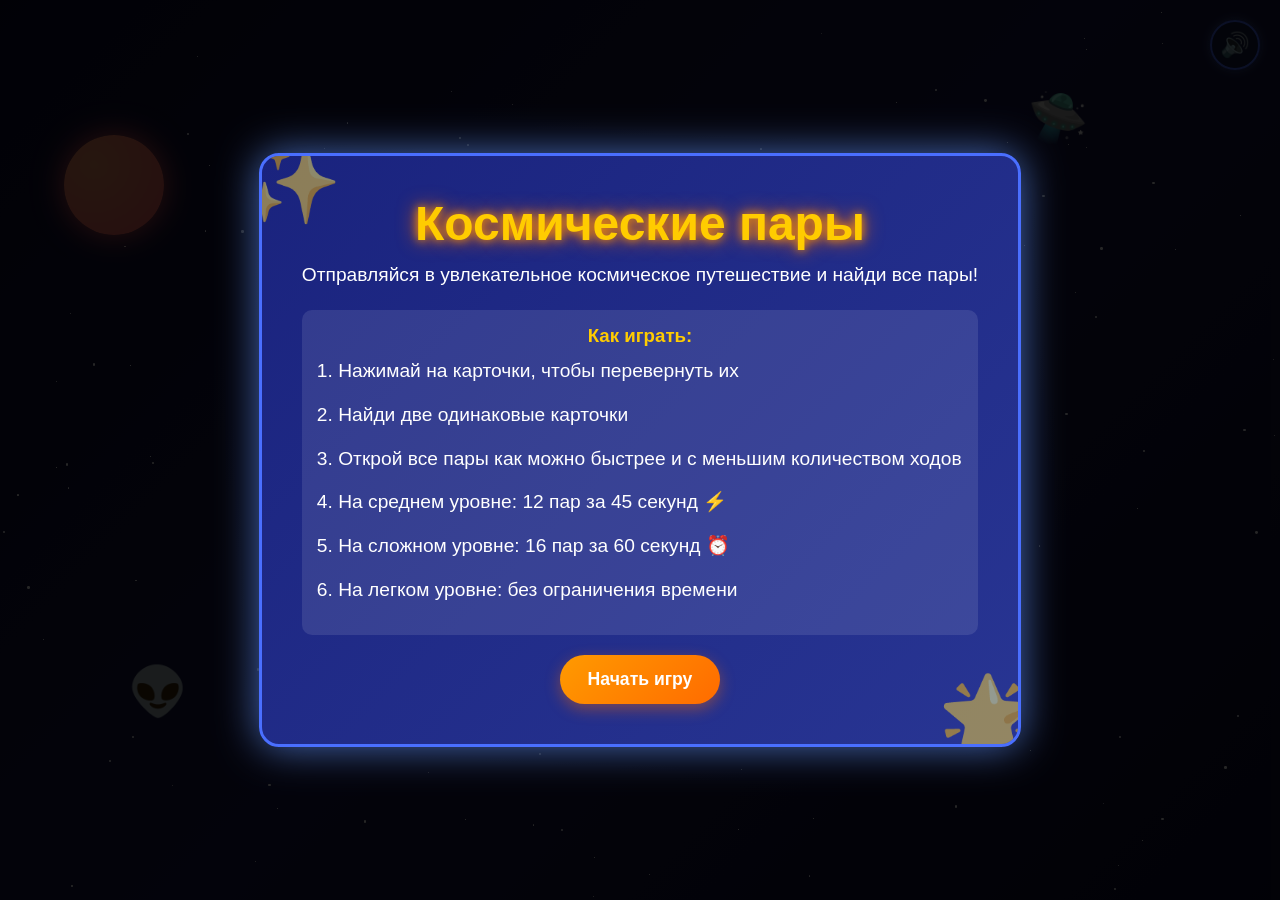
==== hakaton_1/index.html @ 09e32b49 "игра" ====
<!DOCTYPE html>
<html lang="ru">
<head>
    <meta charset="UTF-8">
    <meta name="viewport" content="width=device-width, initial-scale=1.0">
    <title>Космические пары</title>
    <style>
        * {
            margin: 0;
            padding: 0;
            box-sizing: border-box;
            font-family: 'Comic Sans MS', 'Arial Rounded MT Bold', sans-serif;
        }

        body {
            background: linear-gradient(135deg, #0b0b2d 0%, #1a1a4a 50%, #0b0b2d 100%);
            min-height: 100vh;
            display: flex;
            flex-direction: column;
            align-items: center;
            padding: 20px;
            color: white;
            overflow-x: hidden;
        }

        /* Звездный фон */
        .stars {
            position: fixed;
            top: 0;
            left: 0;
            width: 100%;
            height: 100%;
            z-index: -1;
        }

        .star {
            position: absolute;
            background-color: white;
            border-radius: 50%;
        }

        .container {
            max-width: 900px;
            width: 100%;
            text-align: center;
            z-index: 1;
        }

        header {
            margin: 20px 0;
            position: relative;
        }

        h1 {
            font-size: 3rem;
            margin-bottom: 10px;
            color: #ffcc00;
            text-shadow: 0 0 10px #ff9900, 0 0 20px #ff6600;
            animation: glow 2s infinite alternate;
        }

        @keyframes glow {
            from { text-shadow: 0 0 10px #ff9900, 0 0 20px #ff6600; }
            to { text-shadow: 0 0 15px #ffcc00, 0 0 30px #ff9900, 0 0 40px #ff6600; }
        }

        .subtitle {
            font-size: 1.2rem;
            margin-bottom: 20px;
            color: #aadcff;
        }

        .game-info {
            display: flex;
            justify-content: space-around;
            margin-bottom: 25px;
            background: rgba(16, 30, 66, 0.7);
            padding: 15px;
            border-radius: 15px;
            box-shadow: 0 0 20px rgba(100, 150, 255, 0.3);
            border: 2px solid #4a6fff;
        }

        .info-item {
            display: flex;
            flex-direction: column;
            align-items: center;
        }

        .info-label {
            font-size: 1rem;
            color: #aadcff;
            margin-bottom: 5px;
        }

        .info-value {
            font-size: 1.8rem;
            font-weight: bold;
            color: #ffcc00;
            text-shadow: 0 0 5px rgba(255, 204, 0, 0.5);
        }

        .time-warning {
            color: #ff6b6b;
            animation: pulse 1s infinite;
        }

        .time-critical {
            color: #ff0000;
            animation: pulse 0.5s infinite;
        }

        @keyframes pulse {
            0% { opacity: 1; }
            50% { opacity: 0.5; }
            100% { opacity: 1; }
        }

        .game-board {
            display: grid;
            grid-template-columns: repeat(4, 1fr);
            gap: 12px;
            margin: 0 auto 25px;
            perspective: 1000px;
        }

        @media (max-width: 700px) {
            .game-board {
                grid-template-columns: repeat(3, 1fr);
            }
        }

        @media (max-width: 500px) {
            .game-board {
                grid-template-columns: repeat(2, 1fr);
            }
        }

        .card {
            height: 140px;
            position: relative;
            transform-style: preserve-3d;
            transition: transform 0.6s;
            cursor: pointer;
        }

        .card.flipped {
            transform: rotateY(180deg);
        }

        .card.matched .card-front {
            background: linear-gradient(135deg, #2ecc71, #27ae60);
            box-shadow: 0 0 20px #2ecc71;
        }

        .card-front, .card-back {
            position: absolute;
            width: 100%;
            height: 100%;
            backface-visibility: hidden;
            border-radius: 12px;
            display: flex;
            align-items: center;
            justify-content: center;
            box-shadow: 0 5px 15px rgba(0, 0, 0, 0.3);
            transition: all 0.3s;
        }

        .card-front {
            background: linear-gradient(135deg, #3498db, #2980b9);
            transform: rotateY(180deg);
            font-size: 3.5rem;
        }

        .card-back {
            background: linear-gradient(135deg, #ff6b6b, #ee5a52);
            color: white;
            font-size: 2rem;
            overflow: hidden;
        }

        .card-back::before {
            content: "🚀";
            position: absolute;
            font-size: 2.5rem;
            opacity: 0.7;
        }

        .controls {
            margin-top: 20px;
            display: flex;
            gap: 15px;
            justify-content: center;
            flex-wrap: wrap;
        }

        button {
            padding: 14px 28px;
            background: linear-gradient(135deg, #ff9a00, #ff6b00);
            color: white;
            border: none;
            border-radius: 50px;
            font-size: 1.1rem;
            cursor: pointer;
            transition: all 0.3s;
            box-shadow: 0 5px 15px rgba(255, 107, 0, 0.4);
            font-weight: bold;
        }

        button:hover {
            transform: translateY(-3px);
            box-shadow: 0 8px 20px rgba(255, 107, 0, 0.6);
        }

        .difficulty {
            margin: 20px 0;
            display: flex;
            gap: 10px;
            justify-content: center;
            flex-wrap: wrap;
        }

        .difficulty button {
            padding: 10px 20px;
            font-size: 1rem;
            background: linear-gradient(135deg, #4a6fff, #3a5fef);
        }

        .difficulty button.active {
            background: linear-gradient(135deg, #ffcc00, #ff9900);
            box-shadow: 0 0 15px #ffcc00;
        }

        .win-message {
            position: fixed;
            top: 0;
            left: 0;
            width: 100%;
            height: 100%;
            background: rgba(0, 0, 0, 0.85);
            display: flex;
            flex-direction: column;
            align-items: center;
            justify-content: center;
            z-index: 100;
            opacity: 0;
            pointer-events: none;
            transition: opacity 0.5s;
        }

        .win-message.show {
            opacity: 1;
            pointer-events: all;
        }

        .lose-message {
            position: fixed;
            top: 0;
            left: 0;
            width: 100%;
            height: 100%;
            background: rgba(0, 0, 0, 0.85);
            display: flex;
            flex-direction: column;
            align-items: center;
            justify-content: center;
            z-index: 100;
            opacity: 0;
            pointer-events: none;
            transition: opacity 0.5s;
        }

        .lose-message.show {
            opacity: 1;
            pointer-events: all;
        }

        .win-content, .lose-content {
            background: linear-gradient(135deg, #1a237e, #283593);
            padding: 40px;
            border-radius: 20px;
            text-align: center;
            color: white;
            max-width: 90%;
            box-shadow: 0 0 40px rgba(100, 150, 255, 0.7);
            border: 3px solid #4a6fff;
            position: relative;
            overflow: hidden;
        }

        .win-content::before, .lose-content::before {
            content: "✨";
            position: absolute;
            font-size: 5rem;
            top: -20px;
            left: -20px;
            opacity: 0.5;
        }

        .win-content::after, .lose-content::after {
            content: "🌟";
            position: absolute;
            font-size: 5rem;
            bottom: -20px;
            right: -20px;
            opacity: 0.5;
        }

        .lose-content {
            border: 3px solid #ff6b6b;
        }

        .lose-content::before {
            content: "💥";
        }

        .lose-content::after {
            content: "😵";
        }

        .win-content h2, .lose-content h2 {
            margin-bottom: 20px;
            color: #ffcc00;
            font-size: 2.5rem;
            text-shadow: 0 0 10px rgba(255, 204, 0, 0.7);
        }

        .lose-content h2 {
            color: #ff6b6b;
        }

        .win-content p, .lose-content p {
            margin-bottom: 25px;
            font-size: 1.3rem;
            line-height: 1.5;
        }

        .rocket {
            position: fixed;
            bottom: -100px;
            right: 10%;
            font-size: 4rem;
            transform: rotate(45deg);
            z-index: 0;
            animation: fly 15s linear infinite;
        }

        @keyframes fly {
            0% {
                bottom: -100px;
                right: 10%;
                transform: rotate(45deg);
            }
            25% {
                bottom: 30%;
                right: 80%;
                transform: rotate(90deg);
            }
            50% {
                bottom: 80%;
                right: 50%;
                transform: rotate(180deg);
            }
            75% {
                bottom: 50%;
                right: 10%;
                transform: rotate(270deg);
            }
            100% {
                bottom: -100px;
                right: 10%;
                transform: rotate(405deg);
            }
        }

        .planet {
            position: fixed;
            top: 15%;
            left: 5%;
            width: 100px;
            height: 100px;
            background: radial-gradient(circle at 30% 30%, #ff9966, #ff5e62);
            border-radius: 50%;
            box-shadow: 0 0 30px #ff5e62;
            z-index: 0;
        }

        .alien {
            position: fixed;
            bottom: 20%;
            left: 10%;
            font-size: 3rem;
            z-index: 0;
            animation: float 4s ease-in-out infinite;
        }

        @keyframes float {
            0%, 100% { transform: translateY(0); }
            50% { transform: translateY(-20px); }
        }

        .ufo {
            position: fixed;
            top: 10%;
            right: 15%;
            font-size: 3rem;
            z-index: 0;
            animation: hover 5s ease-in-out infinite;
        }

        @keyframes hover {
            0%, 100% { transform: translateX(0) translateY(0); }
            25% { transform: translateX(10px) translateY(-10px); }
            50% { transform: translateX(0) translateY(-20px); }
            75% { transform: translateX(-10px) translateY(-10px); }
        }
        
        /* Начальный экран */
        .start-screen {
            position: fixed;
            top: 0;
            left: 0;
            width: 100%;
            height: 100%;
            background: rgba(0, 0, 0, 0.85);
            display: flex;
            flex-direction: column;
            align-items: center;
            justify-content: center;
            z-index: 100;
            transition: opacity 0.5s;
        }

        .start-content {
            background: linear-gradient(135deg, #1a237e, #283593);
            padding: 40px;
            border-radius: 20px;
            text-align: center;
            color: white;
            max-width: 90%;
            box-shadow: 0 0 40px rgba(100, 150, 255, 0.7);
            border: 3px solid #4a6fff;
            position: relative;
            overflow: hidden;
        }

        .start-content::before {
            content: "✨";
            position: absolute;
            font-size: 5rem;
            top: -20px;
            left: -20px;
            opacity: 0.5;
        }

        .start-content::after {
            content: "🌟";
            position: absolute;
            font-size: 5rem;
            bottom: -20px;
            right: -20px;
            opacity: 0.5;
        }

        .start-content h2 {
            margin-bottom: 20px;
            color: #ffcc00;
            font-size: 2.5rem;
            text-shadow: 0 0 10px rgba(255, 204, 0, 0.7);
        }

        .start-content p {
            margin-bottom: 15px;
            font-size: 1.2rem;
            line-height: 1.5;
            text-align: left;
        }

        .instructions {
            margin: 20px 0;
            text-align: left;
            background: rgba(255, 255, 255, 0.1);
            padding: 15px;
            border-radius: 10px;
        }

        .instructions h3 {
            color: #ffcc00;
            margin-bottom: 10px;
            text-align: center;
        }
        
        /* Кнопка звука */
        .sound-toggle {
            position: fixed;
            top: 20px;
            right: 20px;
            background: rgba(16, 30, 66, 0.7);
            border: 2px solid #4a6fff;
            border-radius: 50%;
            width: 50px;
            height: 50px;
            display: flex;
            align-items: center;
            justify-content: center;
            cursor: pointer;
            z-index: 10;
            font-size: 1.5rem;
            color: #ffcc00;
            box-shadow: 0 0 10px rgba(100, 150, 255, 0.5);
        }
        
        .sound-toggle:hover {
            transform: scale(1.1);
        }

        .time-limit-info {
            background: rgba(255, 107, 107, 0.2);
            padding: 10px;
            border-radius: 10px;
            margin: 10px 0;
            border: 2px solid #ff6b6b;
        }

        .progress-bar {
            width: 100%;
            height: 10px;
            background: rgba(255, 255, 255, 0.2);
            border-radius: 5px;
            margin: 10px 0;
            overflow: hidden;
        }

        .progress-fill {
            height: 100%;
            background: linear-gradient(90deg, #2ecc71, #27ae60);
            border-radius: 5px;
            transition: width 0.3s;
        }

        .progress-warning {
            background: linear-gradient(90deg, #ffcc00, #ff9900);
        }

        .progress-critical {
            background: linear-gradient(90deg, #ff6b6b, #ff0000);
        }
    </style>
</head>
<body>
    <div class="stars" id="stars"></div>
    
    <div class="planet"></div>
    <div class="alien">👽</div>
    <div class="ufo">🛸</div>
    <div class="rocket">🚀</div>
    
    <!-- Кнопка переключения звука -->
    <div class="sound-toggle" id="sound-toggle">
        🔊
    </div>
    
    <!-- Начальный экран -->
    <div class="start-screen" id="start-screen">
        <div class="start-content">
            <h1>Космические пары</h1>
            <p>Отправляйся в увлекательное космическое путешествие и найди все пары!</p>
            
            <div class="instructions">
                <h3>Как играть:</h3>
                <p>1. Нажимай на карточки, чтобы перевернуть их</p>
                <p>2. Найди две одинаковые карточки</p>
                <p>3. Открой все пары как можно быстрее и с меньшим количеством ходов</p>
                <p>4. На среднем уровне: 12 пар за 45 секунд ⚡</p>
                <p>5. На сложном уровне: 16 пар за 60 секунд ⏰</p>
                <p>6. На легком уровне: без ограничения времени</p>
            </div>
            
            <button id="start-game">Начать игру</button>
        </div>
    </div>
    
    <div class="container" id="game-container" style="display: none;">
        <header>
            <h1>Космические пары</h1>
            <p class="subtitle">Найди одинаковые космические объекты!</p>
        </header>
        
        <div class="game-info">
            <div class="info-item">
                <span class="info-label">Ходы</span>
                <span class="info-value" id="moves">0</span>
            </div>
            <div class="info-item">
                <span class="info-label">Осталось пар</span>
                <span class="info-value" id="pairs-left">8</span>
            </div>
            <div class="info-item">
                <span class="info-label">Время</span>
                <span class="info-value" id="timer">0</span>
            </div>
        </div>

        <div class="time-limit-info" id="time-limit-info" style="display: none;">
            <p id="time-limit-text">⏰ Ограничение времени: <strong id="time-limit">0</strong> секунд</p>
            <div class="progress-bar">
                <div class="progress-fill" id="progress-fill" style="width: 100%"></div>
            </div>
        </div>
        
        <div class="difficulty">
            <button id="easy" class="active">Легко (8 пар)</button>
            <button id="medium">Средне (12 пар) ⚡ 45с</button>
            <button id="hard">Сложно (16 пар) ⏰ 60с</button>
        </div>
        
        <div class="game-board" id="game-board"></div>
        
        <div class="controls">
            <button id="restart">Новая игра</button>
        </div>
    </div>
    
    <div class="win-message" id="win-message">
        <div class="win-content">
            <h2>Поздравляем, космонавт! 🎉</h2>
            <p>Ты нашёл все космические пары!</p>
            <p>За <span id="final-moves">0</span> ходов и <span id="final-time">0</span> секунд!</p>
            <p>Ты настоящий герой галактики! 👨‍🚀👩‍🚀</p>
            <button id="play-again">Играть снова</button>
        </div>
    </div>

    <div class="lose-message" id="lose-message">
        <div class="lose-content">
            <h2>Время вышло! 💥</h2>
            <p>Ты не успел найти все пары за отведенное время.</p>
            <p>Найденных пар: <span id="found-pairs">0</span> из <span id="total-pairs">12</span></p>
            <p>Попробуй еще раз - у тебя обязательно получится! 🚀</p>
            <button id="try-again">Попробовать снова</button>
        </div>
    </div>

    <script>
        document.addEventListener('DOMContentLoaded', () => {
            // Создание звездного фона
            function createStars() {
                const starsContainer = document.getElementById('stars');
                const starCount = 150;
                
                for (let i = 0; i < starCount; i++) {
                    const star = document.createElement('div');
                    star.className = 'star';
                    
                    const size = Math.random() * 3;
                    star.style.width = `${size}px`;
                    star.style.height = `${size}px`;
                    
                    star.style.left = `${Math.random() * 100}%`;
                    star.style.top = `${Math.random() * 100}%`;
                    
                    star.style.animation = `twinkle ${Math.random() * 5 + 3}s infinite alternate`;
                    
                    starsContainer.appendChild(star);
                }
                
                // Добавляем стили для мерцания звезд
                const style = document.createElement('style');
                style.textContent = `
                    @keyframes twinkle {
                        0% { opacity: 0.2; }
                        100% { opacity: 1; }
                    }
                `;
                document.head.appendChild(style);
            }
            
            // Элементы DOM
            const startScreen = document.getElementById('start-screen');
            const gameContainer = document.getElementById('game-container');
            const startButton = document.getElementById('start-game');
            const gameBoard = document.getElementById('game-board');
            const movesDisplay = document.getElementById('moves');
            const pairsLeftDisplay = document.getElementById('pairs-left');
            const timerDisplay = document.getElementById('timer');
            const restartButton = document.getElementById('restart');
            const winMessage = document.getElementById('win-message');
            const loseMessage = document.getElementById('lose-message');
            const finalMoves = document.getElementById('final-moves');
            const finalTime = document.getElementById('final-time');
            const playAgainButton = document.getElementById('play-again');
            const tryAgainButton = document.getElementById('try-again');
            const foundPairs = document.getElementById('found-pairs');
            const totalPairs = document.getElementById('total-pairs');
            const difficultyButtons = document.querySelectorAll('.difficulty button');
            const soundToggle = document.getElementById('sound-toggle');
            const timeLimitInfo = document.getElementById('time-limit-info');
            const timeLimitText = document.getElementById('time-limit-text');
            const timeLimitDisplay = document.getElementById('time-limit');
            const progressFill = document.getElementById('progress-fill');
            
            // Переменные игры
            let cards = [];
            let flippedCards = [];
            let moves = 0;
            let pairsFound = 0;
            let totalPairsCount = 8;
            let timer = 0;
            let timerInterval;
            let gameStarted = false;
            let soundEnabled = true;
            let timeLimit = 0; // 0 - без ограничения, >0 - ограничение в секундах
            let currentDifficulty = 'easy';
            
            // Космические эмодзи для карточек
            const symbols = ['🚀', '🛸', '👽', '🌍', '🌕', '⭐', '🪐', '☄️', '👨‍🚀', '👩‍🚀', '🔭', '🛰️', '💫', '🌌', '🪙', '⚡'];
            
            // Создание звуков
            function createAudioContext() {
                const AudioContext = window.AudioContext || window.webkitAudioContext;
                return new AudioContext();
            }
            
            // Функция для создания звуков
            function playSound(frequency, duration, type = 'sine') {
                if (!soundEnabled) return;
                
                try {
                    const audioCtx = createAudioContext();
                    const oscillator = audioCtx.createOscillator();
                    const gainNode = audioCtx.createGain();
                    
                    oscillator.connect(gainNode);
                    gainNode.connect(audioCtx.destination);
                    
                    oscillator.frequency.value = frequency;
                    oscillator.type = type;
                    
                    gainNode.gain.setValueAtTime(0.3, audioCtx.currentTime);
                    gainNode.gain.exponentialRampToValueAtTime(0.01, audioCtx.currentTime + duration);
                    
                    oscillator.start(audioCtx.currentTime);
                    oscillator.stop(audioCtx.currentTime + duration);
                } catch (e) {
                    console.log('Аудио не поддерживается');
                }
            }
            
            // Звуки для различных событий
            function playFlipSound() {
                playSound(523.25, 0.3, 'sine'); // Нота C
            }
            
            function playMatchSound() {
                playSound(659.25, 0.5, 'square'); // Нота E
                setTimeout(() => playSound(783.99, 0.3, 'square'), 200); // Нота G
            }
            
            function playWinSound() {
                const notes = [523.25, 659.25, 783.99, 1046.50]; // C, E, G, C
                notes.forEach((note, index) => {
                    setTimeout(() => playSound(note, 0.4, 'sine'), index * 200);
                });
            }
            
            function playLoseSound() {
                const notes = [523.25, 493.88, 440.00, 392.00]; // C, B, A, G
                notes.forEach((note, index) => {
                    setTimeout(() => playSound(note, 0.3, 'sawtooth'), index * 150);
                });
            }
            
            function playButtonSound() {
                playSound(392.00, 0.2, 'triangle'); // Нота G
            }
            
            function playTimeWarningSound() {
                playSound(220.00, 0.5, 'sawtooth'); // Низкая нота A
            }
            
            function playCriticalTimeSound() {
                playSound(165.00, 0.3, 'square'); // Очень низкая нота E
                setTimeout(() => playSound(130.81, 0.3, 'square'), 150); // Нота C
            }
            
            // Инициализация игры
            function initGame() {
                // Очистка игрового поля
                gameBoard.innerHTML = '';
                cards = [];
                flippedCards = [];
                moves = 0;
                pairsFound = 0;
                timer = 0;
                gameStarted = false;
                
                // Обновление отображения
                movesDisplay.textContent = moves;
                pairsLeftDisplay.textContent = totalPairsCount;
                timerDisplay.textContent = timer;
                timerDisplay.className = 'info-value';
                progressFill.className = 'progress-fill';
                
                // Остановка таймера
                clearInterval(timerInterval);
                
                // Скрытие сообщений
                winMessage.classList.remove('show');
                loseMessage.classList.remove('show');
                
                // Настройка ограничения времени для разных уровней
                if (currentDifficulty === 'medium') {
                    timeLimit = 45; // 45 секунд на среднем уровне
                    timeLimitInfo.style.display = 'block';
                    timeLimitDisplay.textContent = timeLimit;
                    timeLimitText.innerHTML = '⚡ На среднем уровне: <strong>45 секунд</strong>';
                    progressFill.style.width = '100%';
                } else if (currentDifficulty === 'hard') {
                    timeLimit = 60; // 60 секунд на сложном уровне
                    timeLimitInfo.style.display = 'block';
                    timeLimitDisplay.textContent = timeLimit;
                    timeLimitText.innerHTML = '⏰ На сложном уровне: <strong>60 секунд</strong>';
                    progressFill.style.width = '100%';
                } else {
                    timeLimit = 0; // Без ограничения на легком уровне
                    timeLimitInfo.style.display = 'none';
                }
                
                // Создание карточек
                const selectedSymbols = symbols.slice(0, totalPairsCount);
                const cardValues = [...selectedSymbols, ...selectedSymbols];
                
                // Перемешивание карточек
                shuffleArray(cardValues);
                
                // Создание сетки карточек
                const columns = Math.min(totalPairsCount, 4);
                gameBoard.style.gridTemplateColumns = `repeat(${columns}, 1fr)`;
                
                // Создание карточек
                cardValues.forEach((value, index) => {
                    const card = document.createElement('div');
                    card.className = 'card';
                    card.dataset.value = value;
                    card.dataset.index = index;
                    
                    const cardFront = document.createElement('div');
                    cardFront.className = 'card-front';
                    cardFront.textContent = value;
                    
                    const cardBack = document.createElement('div');
                    cardBack.className = 'card-back';
                    
                    card.appendChild(cardFront);
                    card.appendChild(cardBack);
                    
                    card.addEventListener('click', flipCard);
                    gameBoard.appendChild(card);
                    
                    cards.push(card);
                });
            }
            
            // Перемешивание массива
            function shuffleArray(array) {
                for (let i = array.length - 1; i > 0; i--) {
                    const j = Math.floor(Math.random() * (i + 1));
                    [array[i], array[j]] = [array[j], array[i]];
                }
                return array;
            }
            
            // Переворот карточки
            function flipCard() {
                // Если игра не начата, запускаем таймер
                if (!gameStarted) {
                    startTimer();
                    gameStarted = true;
                }
                
                // Если уже перевернуто 2 карточки или эта карточка уже перевернута
                if (flippedCards.length === 2 || this.classList.contains('flipped') || this.classList.contains('matched')) {
                    return;
                }
                
                // Воспроизводим звук переворота
                playFlipSound();
                
                // Переворачиваем карточку
                this.classList.add('flipped');
                flippedCards.push(this);
                
                // Если перевернуто 2 карточки, проверяем на совпадение
                if (flippedCards.length === 2) {
                    moves++;
                    movesDisplay.textContent = moves;
                    
                    checkForMatch();
                }
            }
            
            // Проверка на совпадение
            function checkForMatch() {
                const [card1, card2] = flippedCards;
                const isMatch = card1.dataset.value === card2.dataset.value;
                
                if (isMatch) {
                    card1.classList.add('matched');
                    card2.classList.add('matched');
                    pairsFound++;
                    pairsLeftDisplay.textContent = totalPairsCount - pairsFound;
                    
                    // Воспроизводим звук совпадения
                    playMatchSound();
                    
                    // Добавляем эффект при нахождении пары
                    createConfetti();
                    
                    // Проверка на победу
                    if (pairsFound === totalPairsCount) {
                        endGame(true);
                    }
                    
                    flippedCards = [];
                } else {
                    setTimeout(() => {
                        card1.classList.remove('flipped');
                        card2.classList.remove('flipped');
                        flippedCards = [];
                    }, 1000);
                }
            }
            
            // Запуск таймера
            function startTimer() {
                clearInterval(timerInterval);
                timerInterval = setInterval(() => {
                    timer++;
                    timerDisplay.textContent = timer;
                    
                    // Обновление прогресс-бара
                    if (timeLimit > 0) {
                        const timeLeft = timeLimit - timer;
                        const progress = (timeLeft / timeLimit) * 100;
                        progressFill.style.width = `${progress}%`;
                        
                        // Изменение цвета прогресс-бара
                        if (progress <= 25) {
                            progressFill.className = 'progress-fill progress-critical';
                        } else if (progress <= 50) {
                            progressFill.className = 'progress-fill progress-warning';
                        }
                    }
                    
                    // Проверка ограничения времени
                    if (timeLimit > 0 && timer >= timeLimit) {
                        endGame(false);
                    }
                    
                    // Предупреждение за 10 секунд до конца
                    if (timeLimit > 0 && timer === timeLimit - 10) {
                        timerDisplay.classList.add('time-warning');
                        playTimeWarningSound();
                    }
                    
                    // Критическое предупреждение за 5 секунд до конца
                    if (timeLimit > 0 && timer === timeLimit - 5) {
                        timerDisplay.classList.remove('time-warning');
                        timerDisplay.classList.add('time-critical');
                        playCriticalTimeSound();
                    }
                }, 1000);
            }
            
            // Завершение игры
            function endGame(isWin) {
                clearInterval(timerInterval);
                
                if (isWin) {
                    // Воспроизводим звук победы
                    playWinSound();
                    
                    // Показ сообщения о победе
                    finalMoves.textContent = moves;
                    finalTime.textContent = timer;
                    setTimeout(() => {
                        winMessage.classList.add('show');
                    }, 800);
                } else {
                    // Воспроизводим звук поражения
                    playLoseSound();
                    
                    // Показ сообщения о поражении
                    foundPairs.textContent = pairsFound;
                    totalPairs.textContent = totalPairsCount;
                    setTimeout(() => {
                        loseMessage.classList.add('show');
                    }, 800);
                }
            }
            
            // Установка сложности
            function setDifficulty(level) {
                difficultyButtons.forEach(btn => btn.classList.remove('active'));
                event.target.classList.add('active');
                currentDifficulty = level;
                
                if (level === 'easy') {
                    totalPairsCount = 8;
                } else if (level === 'medium') {
                    totalPairsCount = 12;
                } else if (level === 'hard') {
                    totalPairsCount = 16;
                }
                
                initGame();
            }
            
            // Создание конфетти при нахождении пары
            function createConfetti() {
                for (let i = 0; i < 20; i++) {
                    const confetti = document.createElement('div');
                    confetti.innerHTML = ['⭐', '✨', '🌟', '💫'][Math.floor(Math.random() * 4)];
                    confetti.style.position = 'fixed';
                    confetti.style.fontSize = (Math.random() * 20 + 10) + 'px';
                    confetti.style.left = Math.random() * 100 + 'vw';
                    confetti.style.top = '-50px';
                    confetti.style.zIndex = '9999';
                    confetti.style.animation = `fall ${Math.random() * 3 + 2}s linear forwards`;
                    
                    document.body.appendChild(confetti);
                    
                    // Удаляем конфетти после анимации
                    setTimeout(() => {
                        confetti.remove();
                    }, 5000);
                }
                
                // Добавляем стили для падения конфетти
                if (!document.getElementById('confetti-style')) {
                    const style = document.createElement('style');
                    style.id = 'confetti-style';
                    style.textContent = `
                        @keyframes fall {
                            to {
                                transform: translateY(100vh) rotate(${Math.random() * 360}deg);
                            }
                        }
                    `;
                    document.head.appendChild(style);
                }
            }
            
            // Функция запуска игры
            function startGame() {
                playButtonSound();
                startScreen.style.display = 'none';
                gameContainer.style.display = 'block';
                initGame();
            }
            
            // Переключение звука
            function toggleSound() {
                soundEnabled = !soundEnabled;
                soundToggle.textContent = soundEnabled ? '🔊' : '🔈';
                playButtonSound();
            }
            
            // Обработчики событий
            startButton.addEventListener('click', startGame);
            restartButton.addEventListener('click', () => {
                playButtonSound();
                initGame();
            });
            playAgainButton.addEventListener('click', () => {
                playButtonSound();
                winMessage.classList.remove('show');
                initGame();
            });
            tryAgainButton.addEventListener('click', () => {
                playButtonSound();
                loseMessage.classList.remove('show');
                initGame();
            });
            soundToggle.addEventListener('click', toggleSound);
            
            difficultyButtons.forEach(button => {
                button.addEventListener('click', (event) => {
                    playButtonSound();
                    setDifficulty(event.target.id);
                });
            });
            
            // Начальная инициализация
            createStars();
        });
    </script>
</body>
</html>
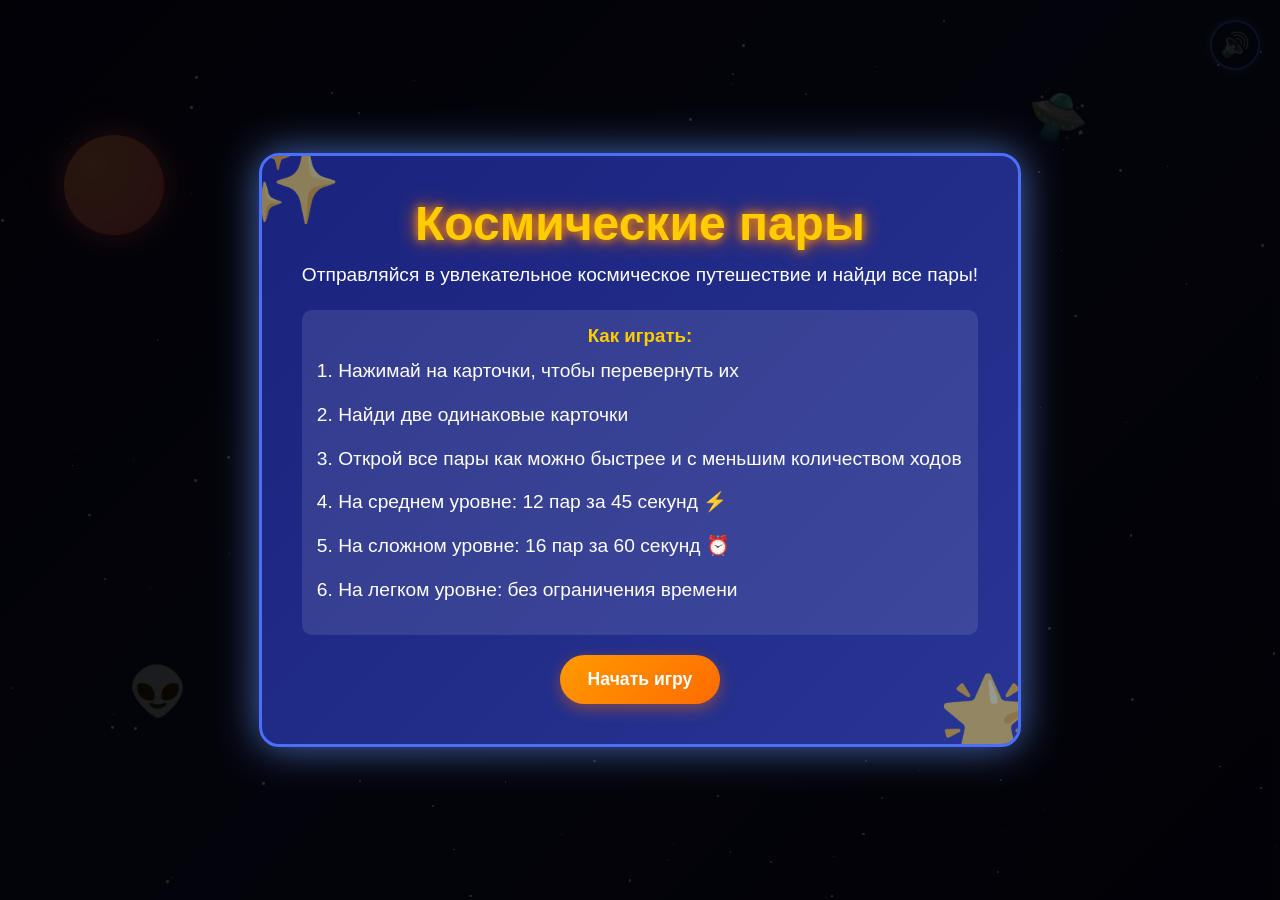
==== commit 25a2b86c: "игра обноввил" ====
--- a/hakaton_1/index.html
+++ b/hakaton_1/index.html
@@ -145,6 +145,10 @@
         }
 
         .card.flipped {
+            transform: rotateY(180deg);
+        }
+
+        .card.matched {
             transform: rotateY(180deg);
         }
 
@@ -544,6 +548,48 @@
 
         .progress-critical {
             background: linear-gradient(90deg, #ff6b6b, #ff0000);
+        }
+
+        /* Стили для изображения NASA */
+        .nasa-container {
+            margin: 20px 0;
+            padding: 15px;
+            background: rgba(255, 255, 255, 0.1);
+            border-radius: 10px;
+            border: 1px solid #4a6fff;
+        }
+
+        .nasa-title {
+            font-size: 1.3rem;
+            font-weight: bold;
+            margin-bottom: 10px;
+            color: #ffcc00;
+        }
+
+        .nasa-image {
+            max-width: 100%;
+            max-height: 300px;
+            border-radius: 8px;
+            margin: 10px 0;
+            box-shadow: 0 0 15px rgba(255, 255, 255, 0.3);
+        }
+
+        .nasa-explanation {
+            font-size: 1rem;
+            line-height: 1.4;
+            text-align: left;
+            max-height: 200px;
+            overflow-y: auto;
+            padding: 10px;
+            background: rgba(0, 0, 0, 0.3);
+            border-radius: 8px;
+        }
+
+        .nasa-copyright {
+            font-size: 0.9rem;
+            margin-top: 10px;
+            color: #aadcff;
+            font-style: italic;
         }
     </style>
 </head>
@@ -627,6 +673,15 @@
             <p>Ты нашёл все космические пары!</p>
             <p>За <span id="final-moves">0</span> ходов и <span id="final-time">0</span> секунд!</p>
             <p>Ты настоящий герой галактики! 👨‍🚀👩‍🚀</p>
+            
+            <!-- Контейнер для данных NASA -->
+            <div class="nasa-container">
+                <div class="nasa-title" id="nasa-win-title">Астрономическая картинка дня от NASA</div>
+                <img class="nasa-image" id="nasa-win-image" src="" alt="Astronomy Picture of the Day">
+                <div class="nasa-explanation" id="nasa-win-explanation"></div>
+                <div class="nasa-copyright" id="nasa-win-copyright"></div>
+            </div>
+            
             <button id="play-again">Играть снова</button>
         </div>
     </div>
@@ -635,8 +690,16 @@
         <div class="lose-content">
             <h2>Время вышло! 💥</h2>
             <p>Ты не успел найти все пары за отведенное время.</p>
-            <p>Найденных пар: <span id="found-pairs">0</span> из <span id="total-pairs">12</span></p>
             <p>Попробуй еще раз - у тебя обязательно получится! 🚀</p>
+            
+            <!-- Контейнер для данных NASA -->
+            <div class="nasa-container">
+                <div class="nasa-title" id="nasa-lose-title">Астрономическая картинка дня от NASA</div>
+                <img class="nasa-image" id="nasa-lose-image" src="" alt="Astronomy Picture of the Day">
+                <div class="nasa-explanation" id="nasa-lose-explanation"></div>
+                <div class="nasa-copyright" id="nasa-lose-copyright"></div>
+            </div>
+            
             <button id="try-again">Попробовать снова</button>
         </div>
     </div>
@@ -690,14 +753,23 @@
             const finalTime = document.getElementById('final-time');
             const playAgainButton = document.getElementById('play-again');
             const tryAgainButton = document.getElementById('try-again');
-            const foundPairs = document.getElementById('found-pairs');
-            const totalPairs = document.getElementById('total-pairs');
             const difficultyButtons = document.querySelectorAll('.difficulty button');
             const soundToggle = document.getElementById('sound-toggle');
             const timeLimitInfo = document.getElementById('time-limit-info');
             const timeLimitText = document.getElementById('time-limit-text');
             const timeLimitDisplay = document.getElementById('time-limit');
             const progressFill = document.getElementById('progress-fill');
+            
+            // Элементы для данных NASA
+            const nasaWinTitle = document.getElementById('nasa-win-title');
+            const nasaWinImage = document.getElementById('nasa-win-image');
+            const nasaWinExplanation = document.getElementById('nasa-win-explanation');
+            const nasaWinCopyright = document.getElementById('nasa-win-copyright');
+            
+            const nasaLoseTitle = document.getElementById('nasa-lose-title');
+            const nasaLoseImage = document.getElementById('nasa-lose-image');
+            const nasaLoseExplanation = document.getElementById('nasa-lose-explanation');
+            const nasaLoseCopyright = document.getElementById('nasa-lose-copyright');
             
             // Переменные игры
             let cards = [];
@@ -781,6 +853,55 @@
             function playCriticalTimeSound() {
                 playSound(165.00, 0.3, 'square'); // Очень низкая нота E
                 setTimeout(() => playSound(130.81, 0.3, 'square'), 150); // Нота C
+            }
+            
+            // Функция для получения данных NASA
+            async function fetchNasaData() {
+                try {
+                    // Используем демо-ключ для получения данных NASA
+                    const response = await fetch('https://api.nasa.gov/planetary/apod?api_key=EkuzuOtcS9SiwxJTALc8dNazUQmlIhqus8RjO71n');
+                    if (!response.ok) {
+                        throw new Error('Ошибка получения данных NASA');
+                    }
+                    const data = await response.json();
+                    return data;
+                } catch (error) {
+                    console.error('Ошибка при получении данных NASA:', error);
+                    // Возвращаем данные по умолчанию в случае ошибки
+                    return {
+                        title: "Astronomy Picture of the Day",
+                        url: "https://apod.nasa.gov/apod/image/2510/WitchBroom_Meyers_1080.jpg",
+                        explanation: "Ten thousand years ago, before the dawn of recorded human history, a new light would suddenly have appeared in the night sky and faded after a few weeks. Today we know this light was from a supernova, or exploding star, and record the expanding debris cloud as the Veil Nebula, a supernova remnant. This sharp telescopic view is centered on a western segment of the Veil Nebula cataloged as NGC 6960 but less formally known as the Witch's Broom Nebula. Blasted out in the cataclysmic explosion, an interstellar shock wave plows through space sweeping up and exciting interstellar material. Imaged with narrow band filters, the glowing filaments are like long ripples in a sheet seen almost edge on, remarkably well separated into atomic hydrogen (red) and oxygen (blue-green) gas. The complete supernova remnant lies about 1400 light-years away towards the constellation Cygnus. This Witch's Broom actually spans about 35 light-years. The bright star in the frame is 52 Cygni, visible with the unaided eye from a dark location but unrelated to the ancient supernova remnant.",
+                        copyright: "Brian Meyers"
+                    };
+                }
+            }
+            
+            // Функция для отображения данных NASA в сообщениях
+            async function displayNasaData() {
+                const nasaData = await fetchNasaData();
+                
+                // Обновляем элементы с данными NASA для сообщения о победе
+                nasaWinTitle.textContent = nasaData.title;
+                nasaWinImage.src = nasaData.url;
+                nasaWinImage.alt = nasaData.title;
+                nasaWinExplanation.textContent = nasaData.explanation;
+                if (nasaData.copyright) {
+                    nasaWinCopyright.textContent = `© ${nasaData.copyright}`;
+                } else {
+                    nasaWinCopyright.textContent = '';
+                }
+                
+                // Обновляем элементы с данными NASA для сообщения о проигрыше
+                nasaLoseTitle.textContent = nasaData.title;
+                nasaLoseImage.src = nasaData.url;
+                nasaLoseImage.alt = nasaData.title;
+                nasaLoseExplanation.textContent = nasaData.explanation;
+                if (nasaData.copyright) {
+                    nasaLoseCopyright.textContent = `© ${nasaData.copyright}`;
+                } else {
+                    nasaLoseCopyright.textContent = '';
+                }
             }
             
             // Инициализация игры
@@ -905,8 +1026,10 @@
                 const isMatch = card1.dataset.value === card2.dataset.value;
                 
                 if (isMatch) {
+                    // Добавляем класс matched к обеим карточкам
                     card1.classList.add('matched');
                     card2.classList.add('matched');
+                    
                     pairsFound++;
                     pairsLeftDisplay.textContent = totalPairsCount - pairsFound;
                     
@@ -915,14 +1038,16 @@
                     
                     // Добавляем эффект при нахождении пары
                     createConfetti();
+                    
+                    // Очищаем массив перевернутых карточек
+                    flippedCards = [];
                     
                     // Проверка на победу
                     if (pairsFound === totalPairsCount) {
                         endGame(true);
                     }
-                    
-                    flippedCards = [];
                 } else {
+                    // Если карточки не совпадают, переворачиваем их обратно через секунду
                     setTimeout(() => {
                         card1.classList.remove('flipped');
                         card2.classList.remove('flipped');
@@ -976,6 +1101,9 @@
             function endGame(isWin) {
                 clearInterval(timerInterval);
                 
+                // Получаем и показываем данные NASA
+                displayNasaData();
+                
                 if (isWin) {
                     // Воспроизводим звук победы
                     playWinSound();
@@ -991,8 +1119,6 @@
                     playLoseSound();
                     
                     // Показ сообщения о поражении
-                    foundPairs.textContent = pairsFound;
-                    totalPairs.textContent = totalPairsCount;
                     setTimeout(() => {
                         loseMessage.classList.add('show');
                     }, 800);
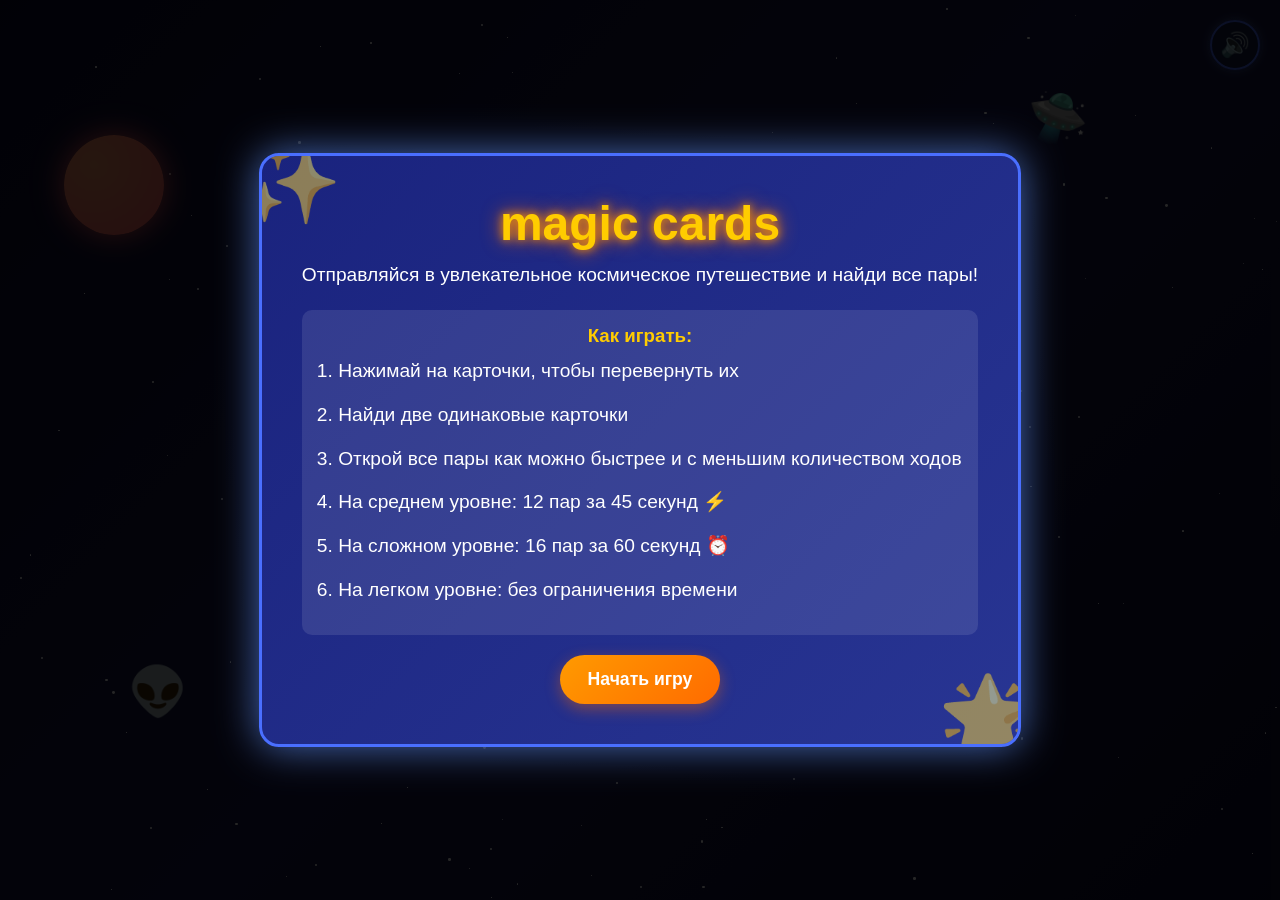
==== commit a4066601: "изменил код" ====
--- a/hakaton_1/index.html
+++ b/hakaton_1/index.html
@@ -3,7 +3,7 @@
 <head>
     <meta charset="UTF-8">
     <meta name="viewport" content="width=device-width, initial-scale=1.0">
-    <title>Космические пары</title>
+    <title>magic cards</title>
     <style>
         * {
             margin: 0;
@@ -609,7 +609,7 @@
     <!-- Начальный экран -->
     <div class="start-screen" id="start-screen">
         <div class="start-content">
-            <h1>Космические пары</h1>
+            <h1>magic cards</h1>
             <p>Отправляйся в увлекательное космическое путешествие и найди все пары!</p>
             
             <div class="instructions">
@@ -628,7 +628,7 @@
     
     <div class="container" id="game-container" style="display: none;">
         <header>
-            <h1>Космические пары</h1>
+            <h1>magic cards</h1>
             <p class="subtitle">Найди одинаковые космические объекты!</p>
         </header>
         
